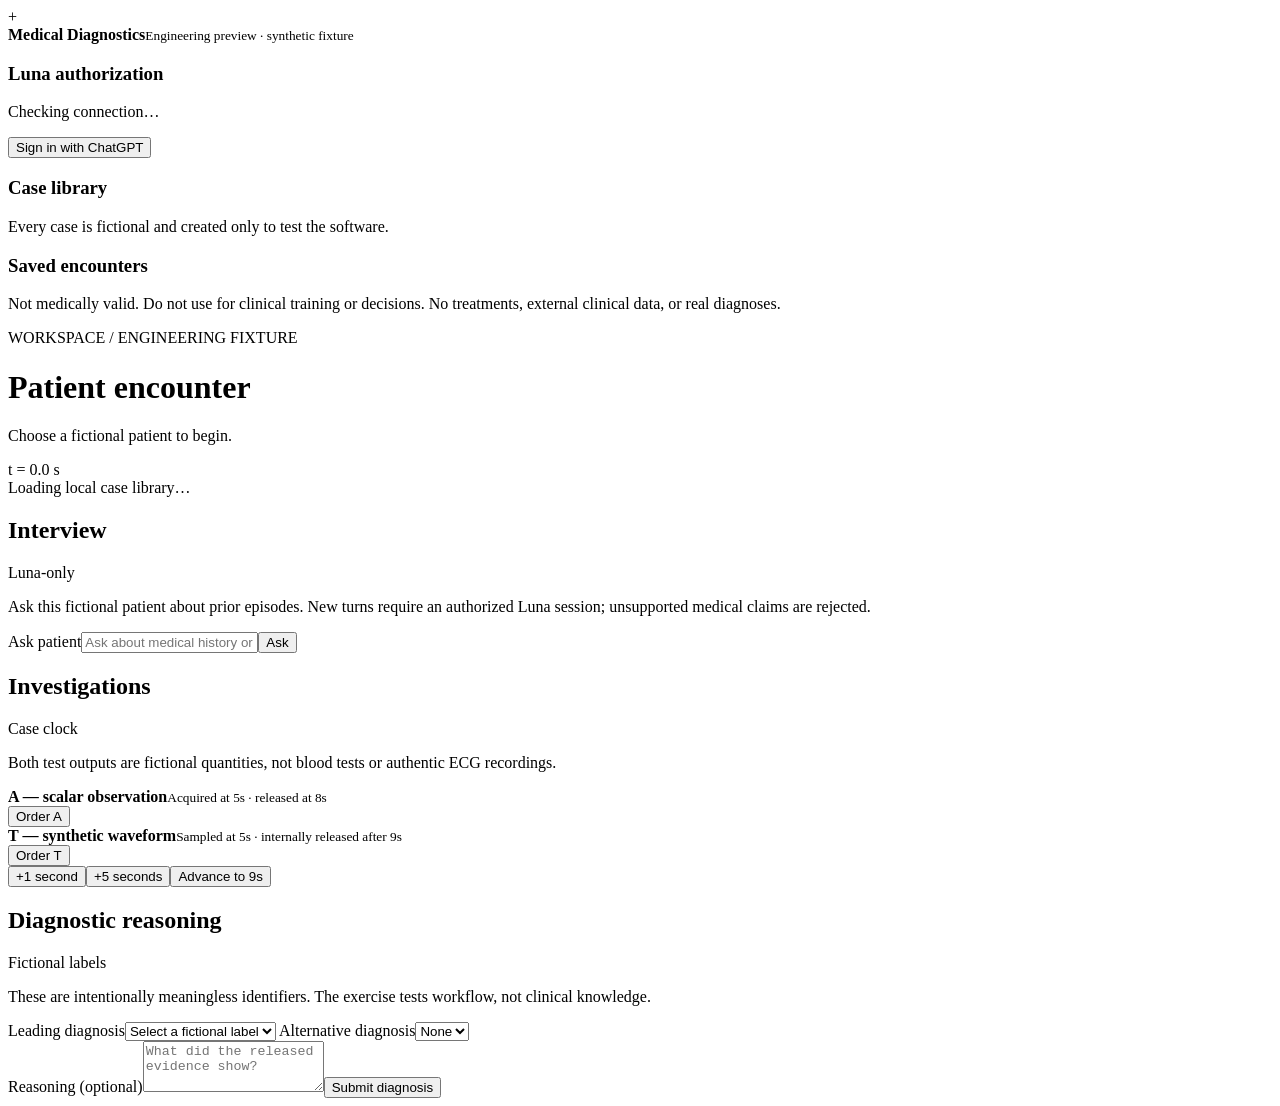
==== experiments/playable-slice/index.html @ d5305344 "feat: add synthetic first playable diagnostic slice" ====
<!doctype html>
<html lang="en"><head><meta charset="utf-8"><meta name="viewport" content="width=device-width,initial-scale=1">
<title>Medical Diagnostics • Engineering Preview</title><link rel="stylesheet" href="/app.css"></head>
<body><div class="shell">
<aside class="sidebar">
  <div class="brand"><span class="mark">+</span><div><strong>Medical Diagnostics</strong><small>Engineering preview · synthetic fixture</small></div></div>
  <section class="panel auth"><h3>Luna authorization</h3><p id="auth-status">Checking connection…</p><button id="connect" class="secondary">Sign in with ChatGPT</button><button id="disconnect" class="ghost" hidden>Disconnect</button></section>
  <section class="panel"><h3>Case library</h3><p class="muted">Every case is fictional and created only to test the software.</p><div id="catalog"></div><h3>Saved encounters</h3><div id="sessions"></div></section>
  <p class="foot">Not medically valid. Do not use for clinical training or decisions. No treatments, external clinical data, or real diagnoses.</p>
</aside>
<main class="workspace">
  <header><div><span class="eyebrow">WORKSPACE / ENGINEERING FIXTURE</span><h1>Patient encounter</h1><p id="encounter-meta" class="muted">Choose a fictional patient to begin.</p></div><div id="clock" class="time">t = 0.0 s</div></header>
  <div id="notice" class="notice">Loading local case library…</div>
  <div class="columns">
    <section class="card"><div class="card-head"><h2>Interview</h2><span class="tag">Luna-only</span></div><div class="card-body">
      <p class="muted">Ask this fictional patient about prior episodes. New turns require an authorized Luna session; unsupported medical claims are rejected.</p>
      <div id="transcript" class="transcript"></div>
      <form id="ask-form" class="inline"><label for="question" class="sr-only">Ask patient</label><input id="question" maxlength="500" placeholder="Ask about medical history or symptoms…" required><button type="submit">Ask</button></form>
    </div></section>
    <section class="card"><div class="card-head"><h2>Investigations</h2><span class="tag">Case clock</span></div><div class="card-body">
      <p class="muted">Both test outputs are fictional quantities, not blood tests or authentic ECG recordings.</p>
      <div class="testitem"><div><strong>A — scalar observation</strong><small>Acquired at 5s · released at 8s</small></div><button id="order-a" class="secondary">Order A</button></div>
      <div class="testitem"><div><strong>T — synthetic waveform</strong><small>Sampled at 5s · internally released after 9s</small></div><button id="order-t" class="secondary">Order T</button></div>
      <div class="timectrl"><button id="wait-1" class="ghost">+1 second</button><button id="wait-5" class="ghost">+5 seconds</button><button id="wait-9" class="secondary">Advance to 9s</button></div>
      <div id="orders" class="orders"></div>
      <div id="artifact" class="artifact" hidden><h3>Artifact viewer</h3><canvas id="plot" width="550" height="170" aria-label="Fictional trace: values shown in text below"></canvas><pre id="artifact-data"></pre><button id="interpret" class="ghost">Request reference interpretation</button><div id="interpretation"></div></div>
    </div></section>
  </div>
  <section class="card diagnosis"><div class="card-head"><h2>Diagnostic reasoning</h2><span class="tag">Fictional labels</span></div><div class="card-body">
    <p class="muted">These are intentionally meaningless identifiers. The exercise tests workflow, not clinical knowledge.</p>
    <form id="diagnosis-form"><div class="two">
      <label>Leading diagnosis<select id="leading" required><option value="" selected>Select a fictional label</option><option value="DX-A">DX-A</option><option value="DX-B">DX-B</option></select></label>
      <label>Alternative diagnosis<select id="alternative"><option value="" selected>None</option><option value="DX-A">DX-A</option><option value="DX-B">DX-B</option></select></label>
    </div><label>Reasoning (optional)<textarea id="reasoning" rows="3" maxlength="1200" placeholder="What did the released evidence show?"></textarea></label><button type="submit">Submit diagnosis</button></form>
    <div id="debrief" hidden></div>
  </div></section>
</main></div><script type="module" src="/app.js"></script></body></html>
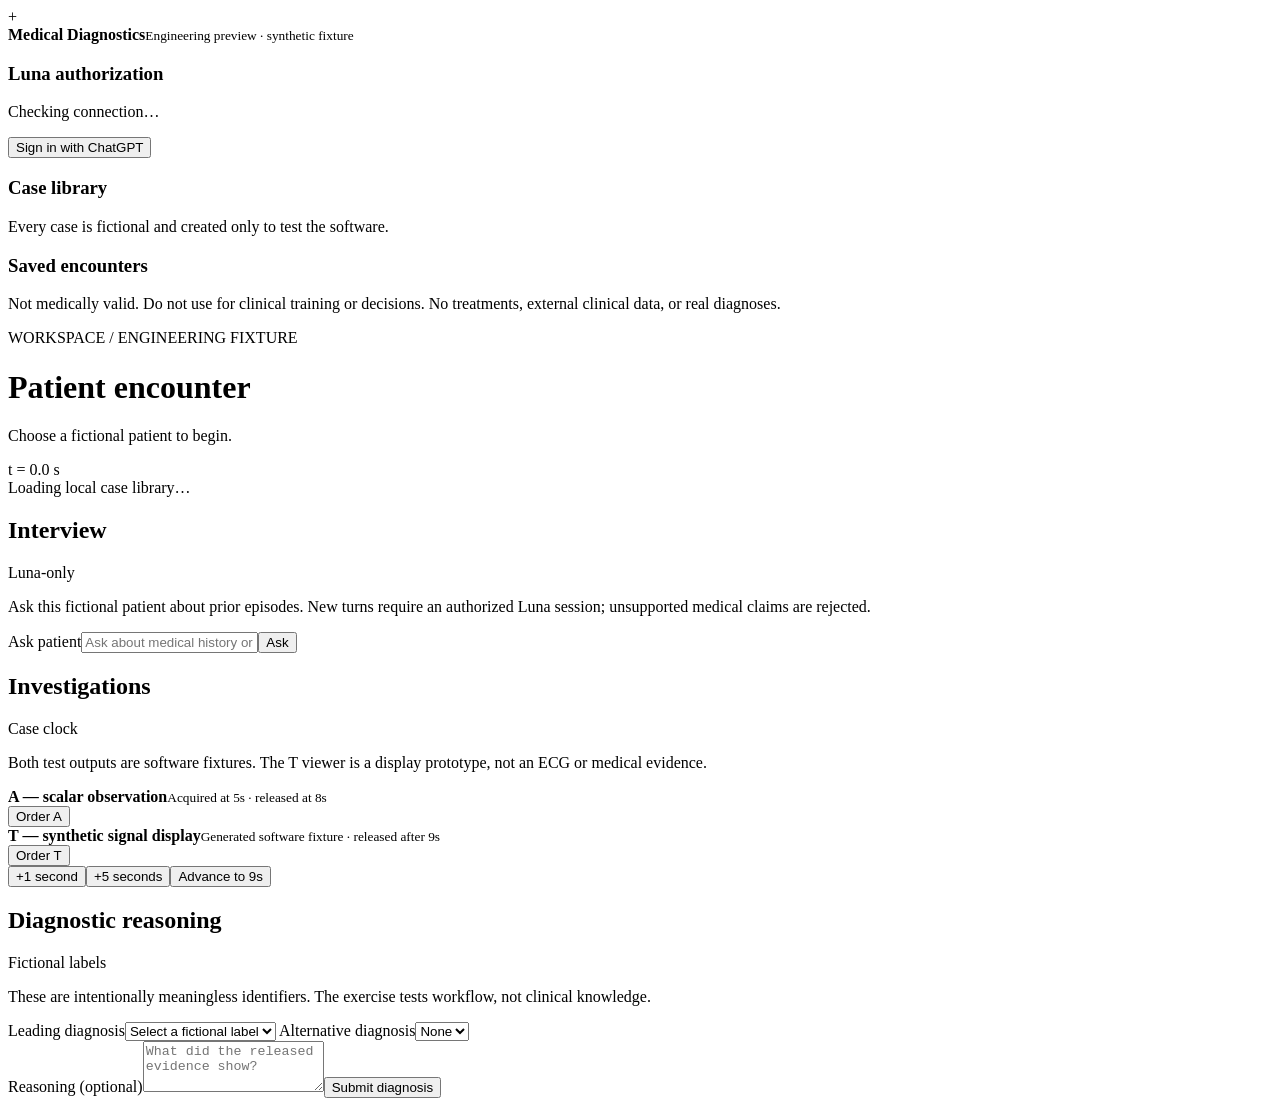
==== commit 43e57707: "checkpoint: add synthetic waveform preview and AF case docs" ====
--- a/experiments/playable-slice/index.html
+++ b/experiments/playable-slice/index.html
@@ -18,12 +18,12 @@
       <form id="ask-form" class="inline"><label for="question" class="sr-only">Ask patient</label><input id="question" maxlength="500" placeholder="Ask about medical history or symptoms…" required><button type="submit">Ask</button></form>
     </div></section>
     <section class="card"><div class="card-head"><h2>Investigations</h2><span class="tag">Case clock</span></div><div class="card-body">
-      <p class="muted">Both test outputs are fictional quantities, not blood tests or authentic ECG recordings.</p>
+      <p class="muted">Both test outputs are software fixtures. The T viewer is a display prototype, not an ECG or medical evidence.</p>
       <div class="testitem"><div><strong>A — scalar observation</strong><small>Acquired at 5s · released at 8s</small></div><button id="order-a" class="secondary">Order A</button></div>
-      <div class="testitem"><div><strong>T — synthetic waveform</strong><small>Sampled at 5s · internally released after 9s</small></div><button id="order-t" class="secondary">Order T</button></div>
+      <div class="testitem"><div><strong>T — synthetic signal display</strong><small>Generated software fixture · released after 9s</small></div><button id="order-t" class="secondary">Order T</button></div>
       <div class="timectrl"><button id="wait-1" class="ghost">+1 second</button><button id="wait-5" class="ghost">+5 seconds</button><button id="wait-9" class="secondary">Advance to 9s</button></div>
       <div id="orders" class="orders"></div>
-      <div id="artifact" class="artifact" hidden><h3>Artifact viewer</h3><canvas id="plot" width="550" height="170" aria-label="Fictional trace: values shown in text below"></canvas><pre id="artifact-data"></pre><button id="interpret" class="ghost">Request reference interpretation</button><div id="interpretation"></div></div>
+      <div id="artifact" class="artifact" hidden><h3>Artifact viewer</h3><div id="plot" class="signal-view" aria-label="Synthetic signal display"></div><pre id="artifact-data"></pre><button id="interpret" class="ghost">Request reference interpretation</button><div id="interpretation"></div></div>
     </div></section>
   </div>
   <section class="card diagnosis"><div class="card-head"><h2>Diagnostic reasoning</h2><span class="tag">Fictional labels</span></div><div class="card-body">
@@ -34,4 +34,4 @@
     </div><label>Reasoning (optional)<textarea id="reasoning" rows="3" maxlength="1200" placeholder="What did the released evidence show?"></textarea></label><button type="submit">Submit diagnosis</button></form>
     <div id="debrief" hidden></div>
   </div></section>
-</main></div><script type="module" src="/app.js"></script></body></html>+</main></div><script type="module" src="/app.js"></script></body></html>
